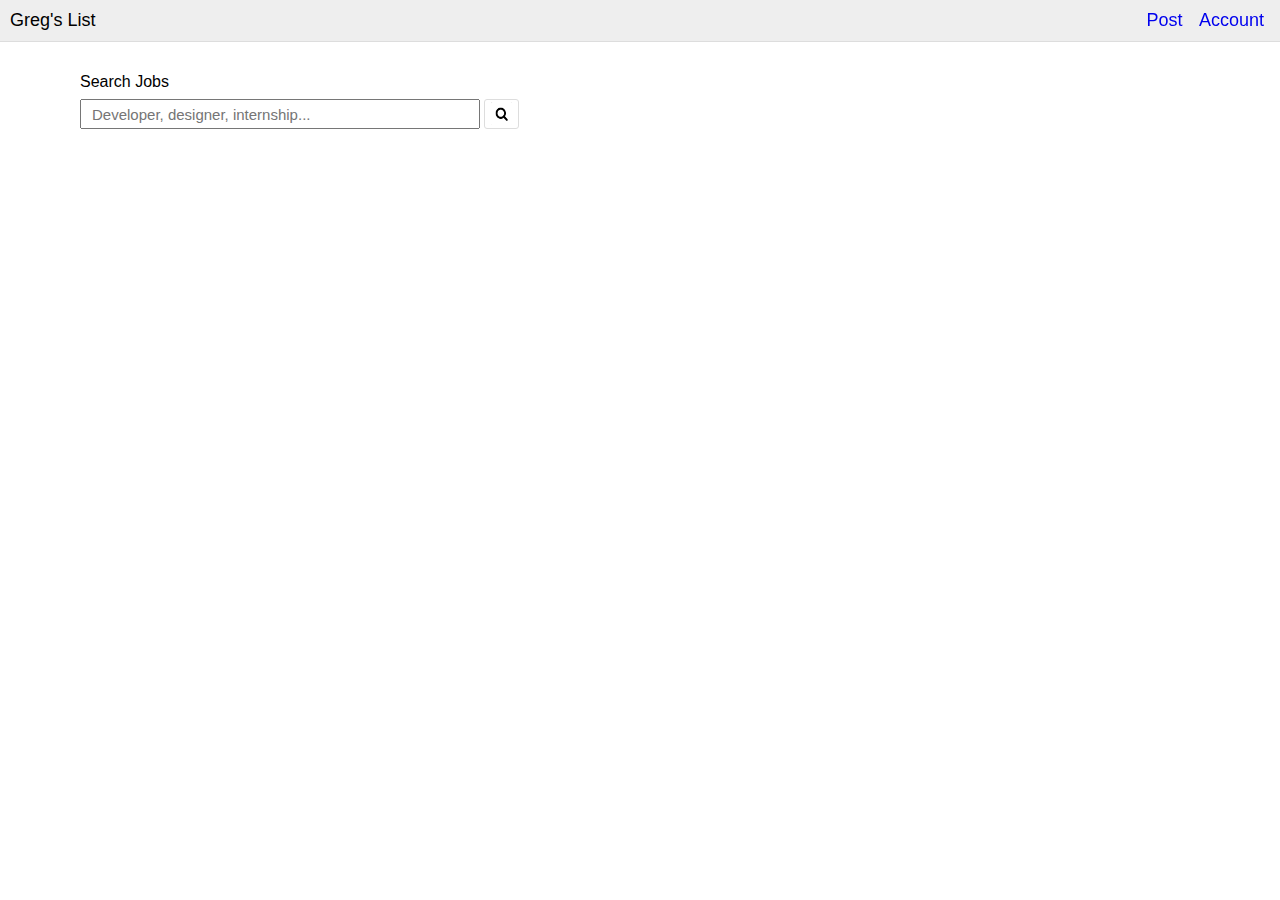
==== gregslist.html @ 1cdaa687 "Finished navbar and added search function" ====
<!DOCTYPE html>
<html lang="en">
<head>
    <title>gregslist</title>
    <meta charset="UTF-8" name="description" content="gregslist provides local classifieds and forums for jobs, housing, for sale, personals, services, local community, and events.">
    <link rel="stylesheet" type="text/css" href="styles/gregslist.css">
</head>
<body>
    <div class="navbar-logo">
        <a class="logo">
            <h1>Greg's List</h1>
        </a>
        </div>
        <nav class="nav-top">
            <a href="#" class="links">Post</a>
            <a href="#" class="links">Account</a>
        </nav>
    </nav>
    <section class="search">
        <h2 class="search-title">Search Jobs</h2>
        <form action="#">
            <input type="text" placeholder="Developer, designer, internship...">
            <!-- <label for="search" class="search-jobs">Search Jobs</label> -->
            <input type="image" role="button" class="search-button" src="images/magnifying-glass.png" alt="search">
        </form>
    </section>
    <main>
    </main>
</body>
</html>
---- styles/gregslist.css ----
* {
    box-sizing: border-box;
}
body {
    margin: 0;
    font-family: Roboto, sans-serif;
    font-size: 16px;
    padding: 80px;
}
nav {
    margin-bottom: 30px;
}
a {
    text-decoration: none;
}
.navbar-logo {
    background-color: #EEEEEE;
    top: 0;
    left: 0;
    right: 0;
    position: fixed;
    border-bottom: 1px solid #DDDDDD;
    height: 42px;
}
.logo {
    display: inline-block;
}
.logo h1 {
    font-size: 18px;
    font-weight: 400;
    cursor: pointer; 
    margin: 10px 0px 0px 10px;
    padding: 0;
  }
.nav-top {
    position: absolute;
    top: 10px;
    right: 10px;
}
.links {
    font-size: 18px;
    padding: 0 6px;
}
.search {
    margin-top: -20px;
    left: 50px;
}
.search input {
    font-size: 15px;
    width: 400px;
    height: 30px;
    font-weight: 500;
    padding: 0px 5px 0 10px;
}
.search .search-jobs, 
.search .search-button {
  display: inline-block;
  border: 1px solid #DDDDDD;
  border-radius: 3px;
}

h2 {
    display: block;
    font-size: 16px;
    font-weight: 400;
    margin-bottom: 8px;
}
.search .search-button {
    width: 35px;
    height: 30px;
    padding: 2px 6px 3px 6px;
    vertical-align: bottom;
}
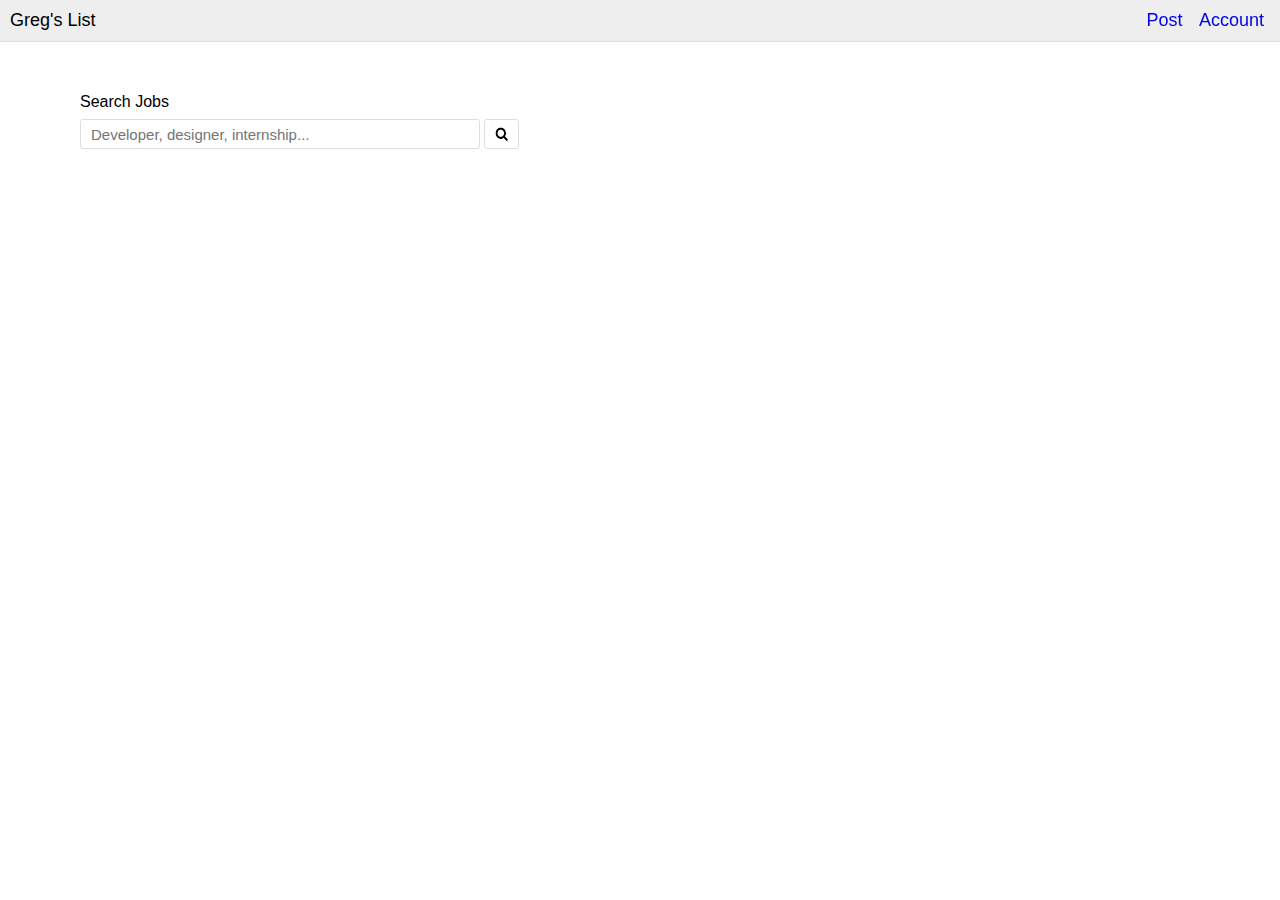
==== commit 1aac7749: "Repositioned search function" ====
--- a/gregslist.html
+++ b/gregslist.html
@@ -19,8 +19,7 @@
     <section class="search">
         <h2 class="search-title">Search Jobs</h2>
         <form action="#">
-            <input type="text" placeholder="Developer, designer, internship...">
-            <!-- <label for="search" class="search-jobs">Search Jobs</label> -->
+            <input type="text" class="search-input" placeholder="Developer, designer, internship...">
             <input type="image" role="button" class="search-button" src="images/magnifying-glass.png" alt="search">
         </form>
     </section>
--- a/styles/gregslist.css
+++ b/styles/gregslist.css
@@ -22,7 +22,7 @@
     border-bottom: 1px solid #DDDDDD;
     height: 42px;
 }
-.logo {
+.logo { 
     display: inline-block;
 }
 .logo h1 {
@@ -41,10 +41,6 @@
     font-size: 18px;
     padding: 0 6px;
 }
-.search {
-    margin-top: -20px;
-    left: 50px;
-}
 .search input {
     font-size: 15px;
     width: 400px;
@@ -52,13 +48,12 @@
     font-weight: 500;
     padding: 0px 5px 0 10px;
 }
-.search .search-jobs, 
+.search .search-input, 
 .search .search-button {
   display: inline-block;
   border: 1px solid #DDDDDD;
   border-radius: 3px;
 }
-
 h2 {
     display: block;
     font-size: 16px;
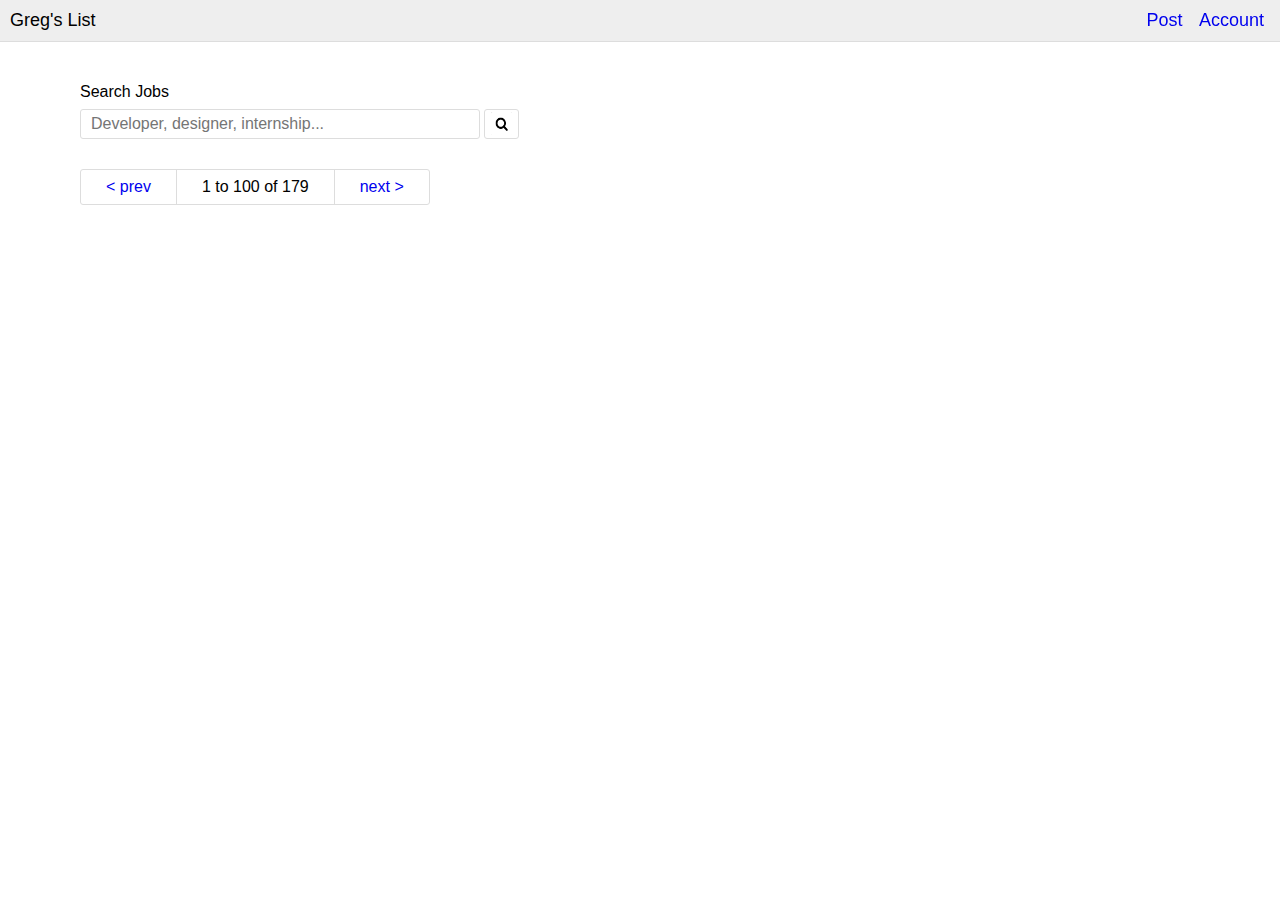
==== commit f8d69792: "Finished page navigation" ====
--- a/gregslist.html
+++ b/gregslist.html
@@ -23,6 +23,11 @@
             <input type="image" role="button" class="search-button" src="images/magnifying-glass.png" alt="search">
         </form>
     </section>
+    <nav class="pages">
+        <a href="#" class="change-page">&lt; prev</a>
+        <span class="page-show">1 to 100 of 179</span>
+        <a href="#" class="change-page">next &gt;</a>
+    </nav>
     <main>
     </main>
 </body>
--- a/styles/gregslist.css
+++ b/styles/gregslist.css
@@ -42,7 +42,7 @@
     padding: 0 6px;
 }
 .search input {
-    font-size: 15px;
+    font-size: 16px;
     width: 400px;
     height: 30px;
     font-weight: 500;
@@ -65,4 +65,24 @@
     height: 30px;
     padding: 2px 6px 3px 6px;
     vertical-align: bottom;
+}
+.search {
+    margin-bottom: 30px;
+    margin-top: -10px;
+}
+.pages {
+    display: inline-block;
+    font-size: 0px;
+    border-radius: 3px;
+    border: 1px solid #DDDDDD;
+    /* padding: 10px 20px; */
+}
+.page-show {
+    border-right: 1px solid #DDDDDD;
+    border-left: 1px solid #DDDDDD;
+}
+.change-page, .page-show {
+    font-size: 16px;
+    display: inline-block;
+    padding: 8px 25px;
 }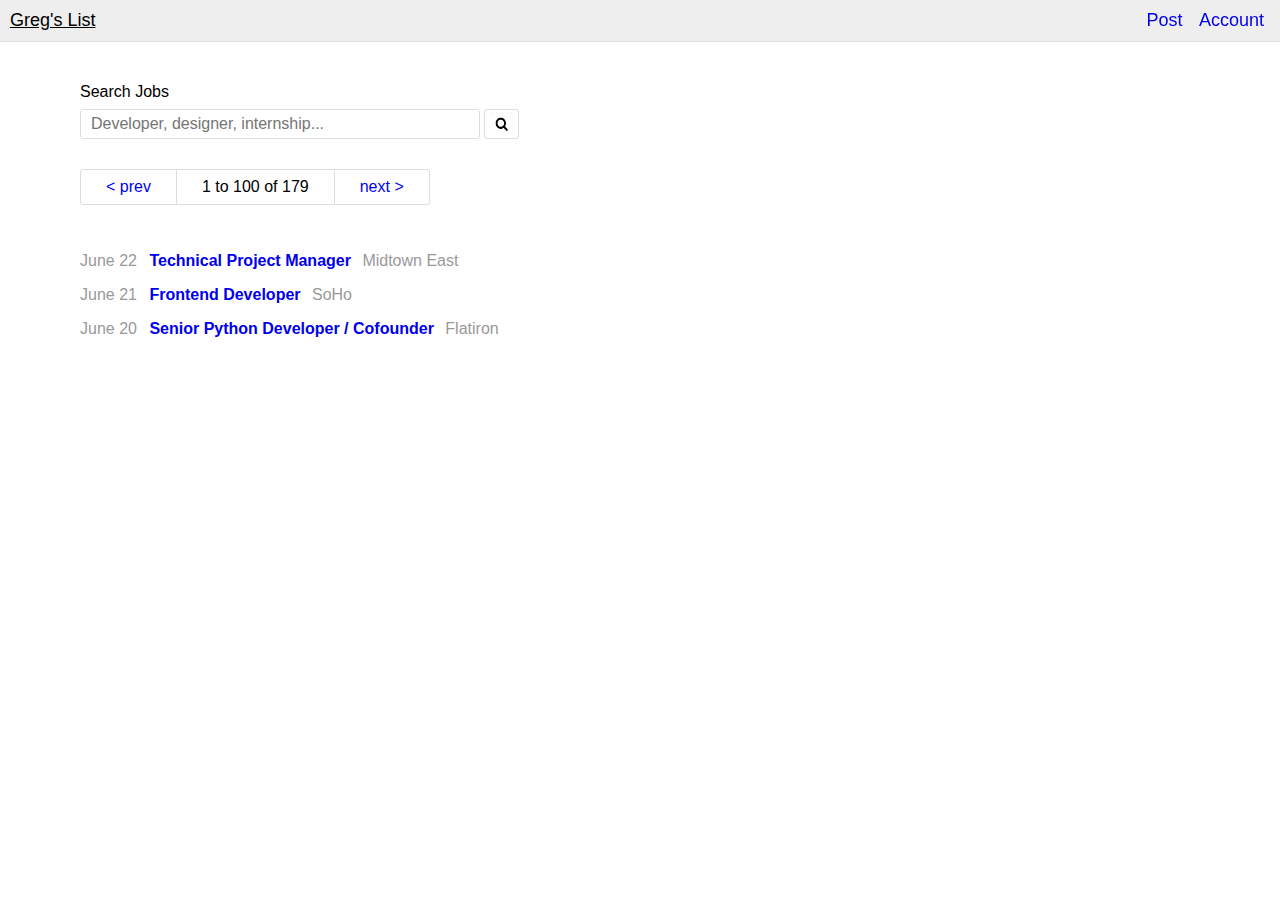
==== commit 5df3b53a: "Completed gregslist" ====
--- a/gregslist.html
+++ b/gregslist.html
@@ -29,6 +29,23 @@
         <a href="#" class="change-page">next &gt;</a>
     </nav>
     <main>
+        <ul class="jobs">
+            <li class="job-listing">
+                <span class="listing-date">June 22</span>
+                <a href="#" class="job-link">Technical Project Manager</a>
+                <span class="location">Midtown East</span>
+            </li>
+            <li class="job-listing">
+                <span class="listing-date">June 21</span>
+                <a href="#" class="job-link">Frontend Developer</a>
+                <span class="location">SoHo</span>
+            </li>
+            <li class="job-listing">
+                <span class="listing-date">June 20</span>
+                <a href="#" class="job-link">Senior Python Developer / Cofounder</a>
+                <span class="location">Flatiron</span>
+            </li>
+        </ul>
     </main>
 </body>
 </html>--- a/styles/gregslist.css
+++ b/styles/gregslist.css
@@ -12,6 +12,9 @@
 }
 a {
     text-decoration: none;
+}
+a:hover {
+    text-decoration: underline;
 }
 .navbar-logo {
     background-color: #EEEEEE;
@@ -75,14 +78,34 @@
     font-size: 0px;
     border-radius: 3px;
     border: 1px solid #DDDDDD;
-    /* padding: 10px 20px; */
+    margin-bottom: 15px;
 }
 .page-show {
     border-right: 1px solid #DDDDDD;
     border-left: 1px solid #DDDDDD;
+    color: black;
 }
 .change-page, .page-show {
     font-size: 16px;
     display: inline-block;
     padding: 8px 25px;
+}
+.change-page:visited {
+    text-decoration: none;
+}
+li {
+    list-style: none;
+    font-size: 16px;
+    margin-left: -48px;
+    padding-top: 16px;
+}
+span {
+    color: #999;
+}
+.listing-date {
+    padding: 0px 8px;
+}
+.job-link {
+    font-weight: 800;
+    padding-right: 7px;
 }